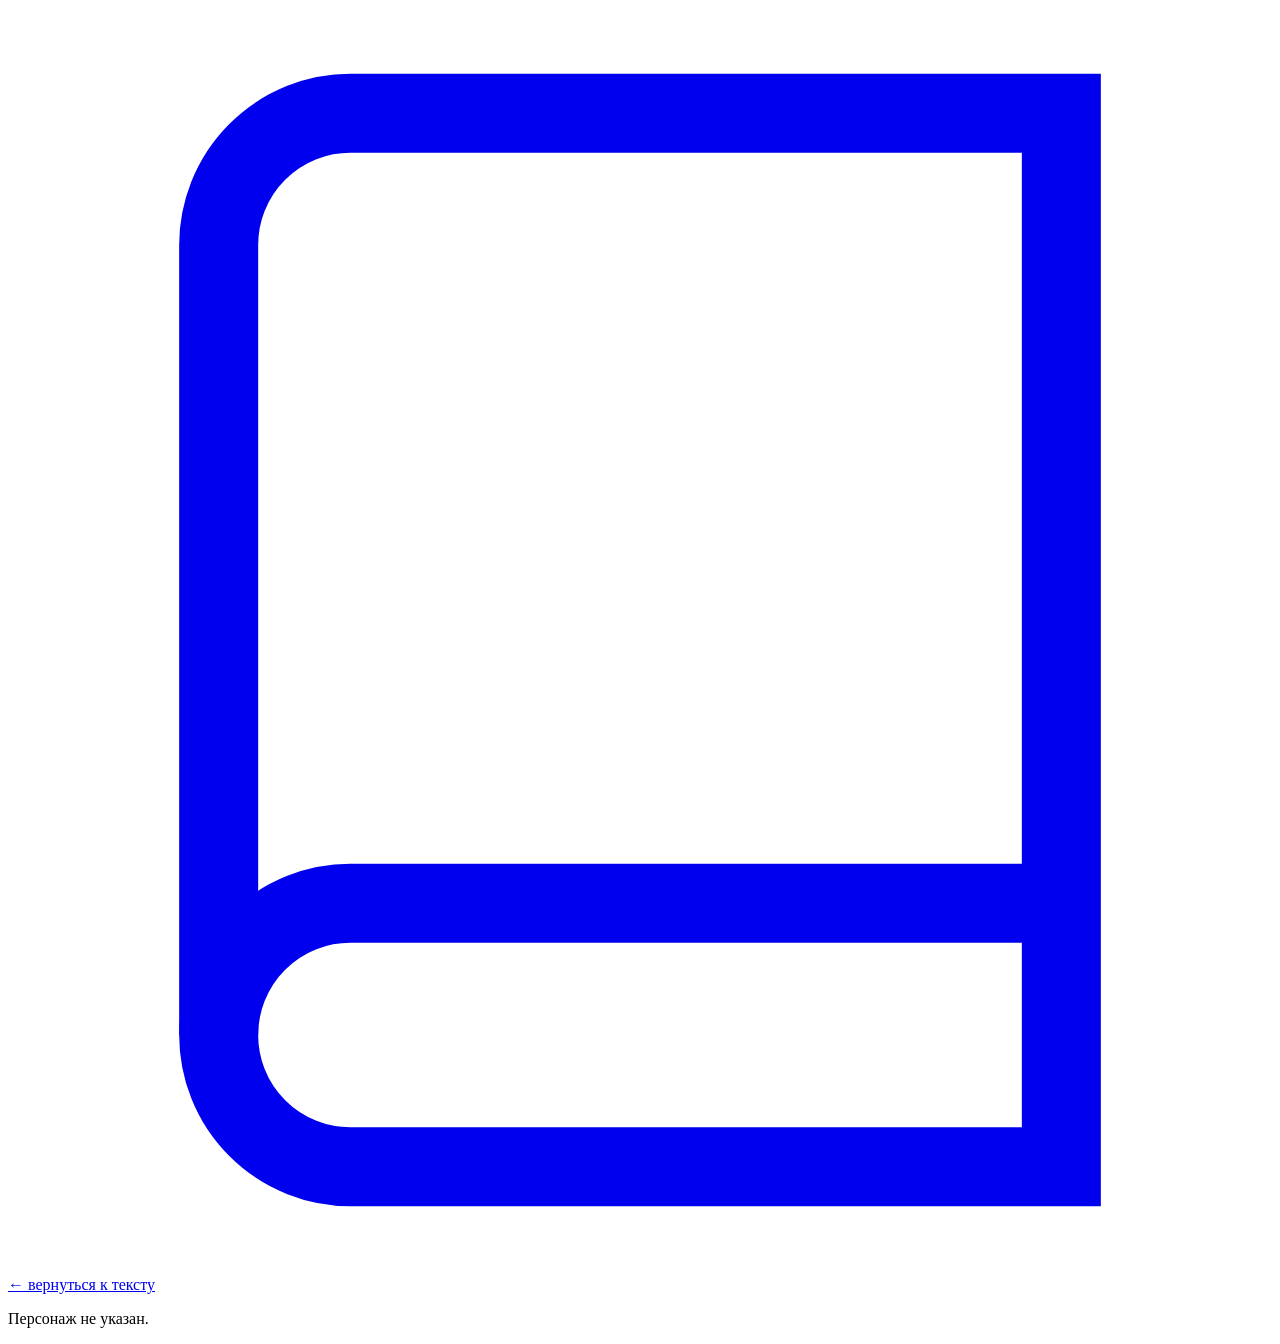
==== character.html @ 07abbf4f "Add files via upload" ====
<!DOCTYPE html>
<html lang="ru">
<head>
  <meta charset="UTF-8">
  <meta name="viewport" content="width=device-width, initial-scale=1.0">
  <title>персонаж</title>
  <link rel="preconnect" href="https://fonts.googleapis.com">
  <link href="https://fonts.googleapis.com/css2?family=Lora:ital,wght@0,400;0,500;1,400&family=DM+Sans:wght@300;400;500&display=swap" rel="stylesheet">
  <link rel="stylesheet" href="css/style.css">
</head>
<body>
<div class="app">
  <nav class="panel" id="panel">
    <a href="reader.html" class="panel-icon" title="Читалка">
      <svg viewBox="0 0 24 24" fill="none" stroke="currentColor" stroke-width="1.5">
        <path d="M4 19.5A2.5 2.5 0 0 1 6.5 17H20"/>
        <path d="M6.5 2H20v20H6.5A2.5 2.5 0 0 1 4 19.5v-15A2.5 2.5 0 0 1 6.5 2z"/>
      </svg>
    </a>
  </nav>

  <main class="main">
    <div class="char-page" id="char-page">
      <a href="reader.html" class="back-link">
        ← вернуться к тексту
      </a>
      <div id="char-content">
        <div style="color:var(--text-muted);font-family:var(--font-ui);font-size:13px">
          Загрузка...
        </div>
      </div>
    </div>
  </main>
</div>

<script type="module">
  const params = new URLSearchParams(location.search);
  const id = params.get('id');

  if (!id) {
    document.getElementById('char-content').innerHTML =
      '<p style="color:var(--text-muted);font-family:var(--font-ui)">Персонаж не указан.</p>';
  } else {
    // load index to find file path
    fetch('/data/characters/index.json')
      .then(r => r.json())
      .then(index => {
        const entry = index.find(c => c.id === id);
        if (!entry) throw new Error('not found');
        return fetch('/' + entry.file).then(r => r.json());
      })
      .then(char => renderChar(char))
      .catch(() => {
        document.getElementById('char-content').innerHTML =
          '<p style="color:var(--text-muted);font-family:var(--font-ui)">Персонаж не найден.</p>';
      });
  }

  function renderChar(char) {
    const [primary, ...aliases] = char.names;
    document.title = primary;

    const scenes = (char.scenes || []).map(s => `
      <a class="char-scene" href="/reader.html#${s.anchor}">
        ${s.title || s.id}
        ${s.note ? `<span style="color:var(--text-muted);margin-left:8px">${s.note}</span>` : ''}
      </a>
    `).join('');

    const relations = (char.relations || []).map(r => `
      <a class="char-relation" href="/character.html?id=${r.characterId}">
        ${r.characterId}${r.type ? ` · ${r.type}` : ''}
      </a>
    `).join('');

    document.getElementById('char-content').innerHTML = `
      <div class="char-avatar-placeholder">
        ${primary[0]?.toUpperCase() || '?'}
      </div>
      <h1 class="char-page-name">${primary}</h1>
      ${aliases.length ? `<div class="char-page-aliases">${aliases.join(' · ')}</div>` : ''}
      ${char.description ? `<p style="font-size:15px;line-height:1.75;color:var(--text-dim)">${char.description}</p>` : ''}

      ${relations ? `
        <div class="char-section-title">Связи</div>
        <div class="char-relations">${relations}</div>
      ` : ''}

      ${scenes ? `
        <div class="char-section-title">Сцены</div>
        <div class="char-scenes">${scenes}</div>
      ` : ''}
    `;
  }
</script>
</body>
</html>
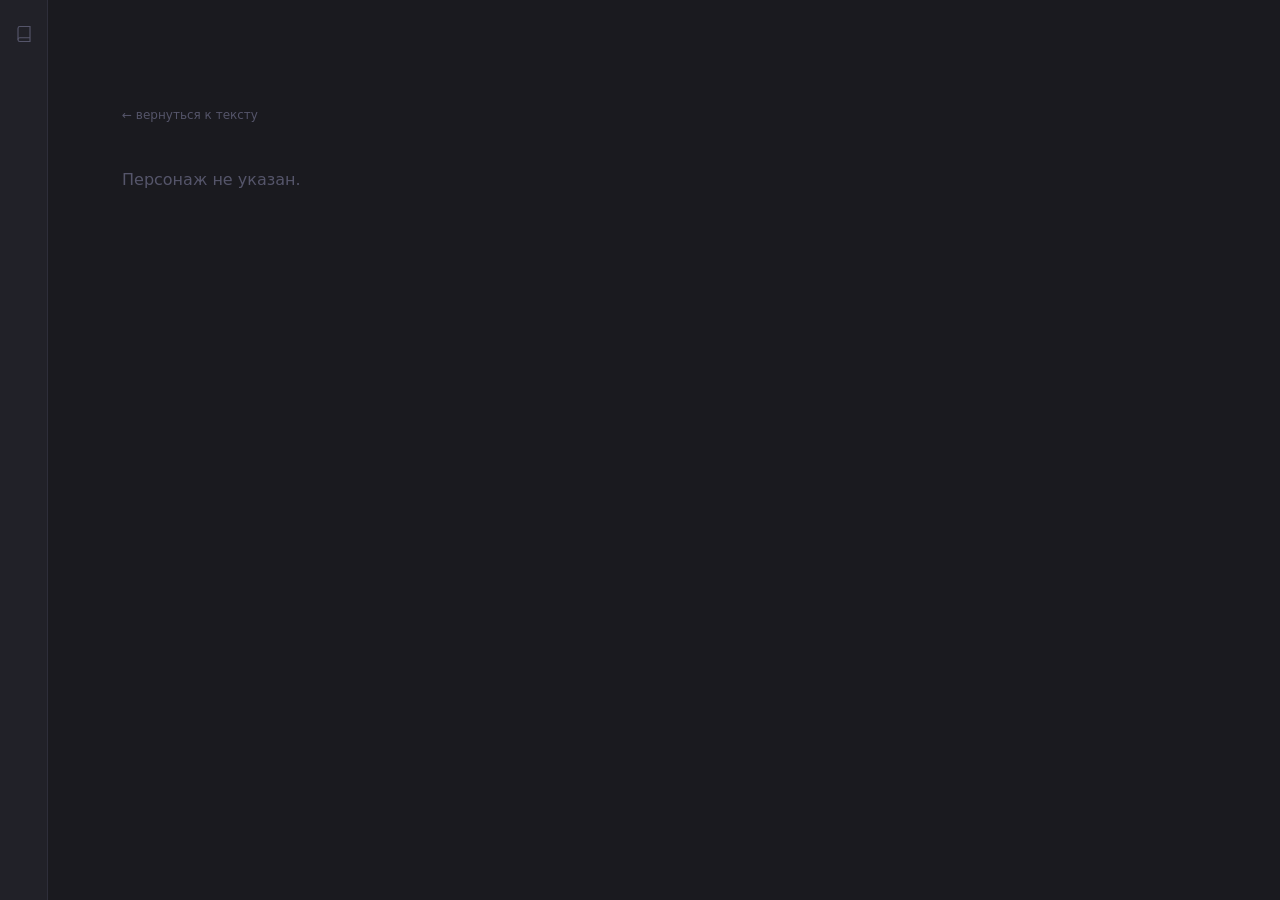
==== commit a677cfd7: "first" ====
--- a/character.html
+++ b/character.html
@@ -42,7 +42,7 @@
       '<p style="color:var(--text-muted);font-family:var(--font-ui)">Персонаж не указан.</p>';
   } else {
     // load index to find file path
-    fetch('/data/characters/index.json')
+    fetch('./data/characters/index.json')
       .then(r => r.json())
       .then(index => {
         const entry = index.find(c => c.id === id);
@@ -61,14 +61,14 @@
     document.title = primary;
 
     const scenes = (char.scenes || []).map(s => `
-      <a class="char-scene" href="/reader.html#${s.anchor}">
+      <a class="char-scene" href="./reader.html#${s.anchor}">
         ${s.title || s.id}
         ${s.note ? `<span style="color:var(--text-muted);margin-left:8px">${s.note}</span>` : ''}
       </a>
     `).join('');
 
     const relations = (char.relations || []).map(r => `
-      <a class="char-relation" href="/character.html?id=${r.characterId}">
+      <a class="char-relation" href="./character.html?id=${r.characterId}">
         ${r.characterId}${r.type ? ` · ${r.type}` : ''}
       </a>
     `).join('');
--- a/css/style.css
+++ b/css/style.css
@@ -0,0 +1,565 @@
+:root {
+  --bg:           #1a1a1f;
+  --bg-elevated:  #212128;
+  --surface:      #2a2a35;
+  --surface-hover:#303040;
+  --border:       #3a3a48;
+  --border-subtle:#2e2e3a;
+  --text:         #e8e8f0;
+  --text-dim:     #9090a8;
+  --text-muted:   #55556a;
+  --accent:       #c084fc;
+  --accent-dim:   #9333ea;
+  --accent-glow:  rgba(192, 132, 252, 0.15);
+  --author-right: #c084fc;
+  --author-left:  #67e8f9;
+  --bubble-right: #2d2040;
+  --bubble-left:  #1a2d35;
+  --panel-width:  48px;
+  --panel-expanded: 220px;
+  --radius:       12px;
+  --radius-sm:    6px;
+  --radius-bubble: 18px;
+  --font-body:    'Lora', Georgia, serif;
+  --font-ui:      'DM Sans', system-ui, sans-serif;
+  --font-mono:    'JetBrains Mono', monospace;
+  --transition:   0.18s ease;
+  --blue-filter:  0;
+}
+
+[data-blue-filter="on"] {
+  filter: sepia(20%) saturate(0.9);
+}
+
+*, *::before, *::after {
+  box-sizing: border-box;
+  margin: 0;
+  padding: 0;
+}
+
+html {
+  font-size: 16px;
+  -webkit-font-smoothing: antialiased;
+}
+
+body {
+  font-family: var(--font-body);
+  background: var(--bg);
+  color: var(--text);
+  min-height: 100vh;
+  line-height: 1.75;
+  overflow-x: hidden;
+}
+
+.app {
+  display: flex;
+  min-height: 100vh;
+}
+
+/* ── left panel ── */
+.panel {
+  position: fixed;
+  left: 0;
+  top: 0;
+  height: 100vh;
+  width: var(--panel-width);
+  background: var(--bg-elevated);
+  border-right: 1px solid var(--border-subtle);
+  display: flex;
+  flex-direction: column;
+  align-items: center;
+  padding: 16px 0;
+  gap: 8px;
+  z-index: 100;
+  transition: width var(--transition);
+  overflow: hidden;
+}
+
+.panel.expanded {
+  width: var(--panel-expanded);
+  align-items: flex-start;
+  padding: 16px 12px;
+}
+
+.panel-icon {
+  width: 36px;
+  height: 36px;
+  display: flex;
+  align-items: center;
+  justify-content: center;
+  border-radius: var(--radius-sm);
+  color: var(--text-muted);
+  cursor: pointer;
+  transition: all var(--transition);
+  flex-shrink: 0;
+  background: none;
+  border: none;
+  text-decoration: none;
+}
+
+.panel-icon svg { width: 18px; height: 18px; }
+
+.panel-icon:hover {
+  background: var(--surface);
+  color: var(--text);
+}
+
+.panel-icon.active {
+  background: var(--accent-glow);
+  color: var(--accent);
+}
+
+/* ── search overlay ── */
+.search-overlay {
+  display: none;
+  position: fixed;
+  top: 0;
+  left: var(--panel-width);
+  right: 0;
+  bottom: 0;
+  background: rgba(26, 26, 31, 0.92);
+  backdrop-filter: blur(8px);
+  z-index: 200;
+  padding: 60px 40px;
+}
+
+.search-overlay.show { display: block; }
+
+.search-box {
+  max-width: 640px;
+  margin: 0 auto;
+}
+
+.search-box input {
+  width: 100%;
+  background: var(--surface);
+  border: 1px solid var(--border);
+  border-radius: var(--radius);
+  color: var(--text);
+  font-family: var(--font-ui);
+  font-size: 18px;
+  padding: 14px 20px;
+  outline: none;
+  transition: border-color var(--transition);
+}
+
+.search-box input::placeholder { color: var(--text-muted); }
+.search-box input:focus { border-color: var(--accent); }
+
+.search-results {
+  margin-top: 20px;
+  display: flex;
+  flex-direction: column;
+  gap: 8px;
+  max-height: 60vh;
+  overflow-y: auto;
+}
+
+.search-result {
+  background: var(--surface);
+  border: 1px solid var(--border-subtle);
+  border-radius: var(--radius-sm);
+  padding: 12px 16px;
+  cursor: pointer;
+  transition: all var(--transition);
+  font-family: var(--font-ui);
+  font-size: 13px;
+  color: var(--text-dim);
+}
+
+.search-result mark {
+  background: var(--accent-glow);
+  color: var(--accent);
+  border-radius: 2px;
+  padding: 0 2px;
+}
+
+.search-result:hover {
+  background: var(--surface-hover);
+  border-color: var(--border);
+  color: var(--text);
+}
+
+/* ── main content ── */
+.main {
+  margin-left: var(--panel-width);
+  flex: 1;
+  padding: 40px 20px 120px;
+  max-width: 820px;
+  margin-right: auto;
+  transition: margin-left var(--transition);
+}
+
+/* ── chat ── */
+.chat {
+  display: flex;
+  flex-direction: column;
+  gap: 4px;
+}
+
+.author-header {
+  font-family: var(--font-ui);
+  font-size: 11px;
+  font-weight: 600;
+  letter-spacing: 0.06em;
+  text-transform: uppercase;
+  color: var(--text-muted);
+  margin-top: 28px;
+  margin-bottom: 6px;
+  display: flex;
+  align-items: center;
+  gap: 8px;
+}
+
+.author-header .author-name { color: var(--text-dim); }
+.author-header .author-date { color: var(--text-muted); font-weight: 400; }
+
+.author-header.right {
+  flex-direction: row-reverse;
+}
+.author-header.right .author-name { color: var(--author-right); }
+.author-header.left .author-name  { color: var(--author-left); }
+
+.message-row {
+  display: flex;
+  align-items: flex-end;
+  gap: 10px;
+  margin-bottom: 2px;
+}
+
+.message-row.right { flex-direction: row-reverse; }
+
+.message-row.right .bubble {
+  background: var(--bubble-right);
+  border-bottom-right-radius: 4px;
+}
+
+.message-row.left .bubble {
+  background: var(--bubble-left);
+  border-bottom-left-radius: 4px;
+}
+
+.avatar {
+  width: 32px;
+  height: 32px;
+  border-radius: 50%;
+  background: var(--surface);
+  border: 1px solid var(--border);
+  flex-shrink: 0;
+  overflow: hidden;
+  cursor: pointer;
+}
+
+.avatar img { width: 100%; height: 100%; object-fit: cover; }
+
+.avatar.placeholder {
+  display: flex;
+  align-items: center;
+  justify-content: center;
+  font-family: var(--font-ui);
+  font-size: 11px;
+  font-weight: 600;
+  color: var(--text-muted);
+}
+
+.bubble {
+  max-width: 72%;
+  padding: 10px 14px;
+  border-radius: var(--radius-bubble);
+  font-size: 15px;
+  line-height: 1.7;
+  color: var(--text);
+  position: relative;
+}
+
+.bubble p { margin: 0; }
+.bubble p + p { margin-top: 8px; }
+
+.dialogue {
+  color: var(--text-dim);
+  font-style: italic;
+}
+
+/* ── scene divider ── */
+.scene-divider {
+  display: flex;
+  align-items: center;
+  gap: 16px;
+  margin: 36px 0;
+  color: var(--text-muted);
+  font-size: 13px;
+  letter-spacing: 0.2em;
+}
+
+.scene-divider::before,
+.scene-divider::after {
+  content: '';
+  flex: 1;
+  height: 1px;
+  background: var(--border-subtle);
+}
+
+/* ── character links ── */
+.char-link {
+  color: inherit;
+  text-decoration: none;
+  border-bottom: 1px solid var(--border);
+  cursor: pointer;
+  transition: all var(--transition);
+  position: relative;
+}
+
+.char-link:hover {
+  border-bottom-color: var(--accent);
+  color: var(--accent);
+}
+
+.char-link.visited { border-bottom-color: var(--accent-dim); }
+
+.char-link.highlighted {
+  animation: highlight-pulse 2s ease forwards;
+}
+
+@keyframes highlight-pulse {
+  0%   { background: var(--accent-glow); border-radius: 3px; }
+  60%  { background: var(--accent-glow); }
+  100% { background: transparent; }
+}
+
+/* ── tooltip ── */
+.char-tooltip {
+  position: fixed;
+  z-index: 500;
+  background: var(--bg-elevated);
+  border: 1px solid var(--border);
+  border-radius: var(--radius);
+  padding: 12px 14px;
+  min-width: 160px;
+  max-width: 240px;
+  box-shadow: 0 8px 32px rgba(0,0,0,0.4);
+  pointer-events: none;
+  opacity: 0;
+  transform: translateY(4px);
+  transition: opacity 0.15s, transform 0.15s;
+  font-family: var(--font-ui);
+}
+
+.char-tooltip.show {
+  opacity: 1;
+  transform: translateY(0);
+}
+
+.char-tooltip .tooltip-name {
+  font-size: 13px;
+  font-weight: 600;
+  color: var(--text);
+  margin-bottom: 4px;
+}
+
+.char-tooltip .tooltip-aliases {
+  font-size: 11px;
+  color: var(--text-muted);
+  line-height: 1.6;
+}
+
+/* ── character panel ── */
+.char-panel {
+  position: fixed;
+  right: 0;
+  top: 0;
+  height: 100vh;
+  width: 360px;
+  background: var(--bg-elevated);
+  border-left: 1px solid var(--border-subtle);
+  transform: translateX(100%);
+  transition: transform 0.25s cubic-bezier(0.4, 0, 0.2, 1);
+  z-index: 300;
+  display: flex;
+  flex-direction: column;
+  overflow: hidden;
+}
+
+.char-panel.open { transform: translateX(0); }
+
+.char-panel-header {
+  padding: 20px;
+  border-bottom: 1px solid var(--border-subtle);
+  display: flex;
+  align-items: center;
+  justify-content: space-between;
+}
+
+.char-panel-name {
+  font-family: var(--font-ui);
+  font-size: 16px;
+  font-weight: 600;
+  color: var(--text);
+}
+
+.char-panel-close {
+  width: 28px;
+  height: 28px;
+  display: flex;
+  align-items: center;
+  justify-content: center;
+  border-radius: var(--radius-sm);
+  color: var(--text-muted);
+  cursor: pointer;
+  transition: all var(--transition);
+}
+
+.char-panel-close:hover {
+  background: var(--surface);
+  color: var(--text);
+}
+
+.char-panel-body {
+  flex: 1;
+  overflow-y: auto;
+  padding: 20px;
+  display: flex;
+  flex-direction: column;
+  gap: 16px;
+  font-family: var(--font-ui);
+}
+
+.char-aliases {
+  font-size: 12px;
+  color: var(--text-muted);
+  line-height: 1.8;
+}
+
+.char-panel-link {
+  display: inline-flex;
+  align-items: center;
+  gap: 6px;
+  font-size: 12px;
+  color: var(--accent);
+  text-decoration: none;
+  border: 1px solid var(--accent-glow);
+  border-radius: var(--radius-sm);
+  padding: 6px 10px;
+  transition: all var(--transition);
+  width: fit-content;
+}
+
+.char-panel-link:hover {
+  background: var(--accent-glow);
+  border-color: var(--accent-dim);
+}
+
+/* ── progress bar ── */
+.progress-bar {
+  position: fixed;
+  left: var(--panel-width);
+  top: 0;
+  right: 0;
+  height: 2px;
+  background: var(--border-subtle);
+  z-index: 50;
+}
+
+.progress-bar .progress-fill {
+  height: 100%;
+  background: var(--accent);
+  transition: width 0.1s linear;
+  width: 0%;
+}
+
+/* ── status bar ── */
+.status-bar {
+  position: fixed;
+  bottom: 0;
+  left: var(--panel-width);
+  right: 0;
+  height: 28px;
+  background: var(--bg-elevated);
+  border-top: 1px solid var(--border-subtle);
+  display: flex;
+  align-items: center;
+  padding: 0 16px;
+  gap: 20px;
+  font-family: var(--font-ui);
+  font-size: 11px;
+  color: var(--text-muted);
+  z-index: 50;
+}
+
+.status-bar .status-item {
+  display: flex;
+  align-items: center;
+  gap: 5px;
+}
+
+/* ── mobile ── */
+@media (max-width: 768px) {
+  .char-panel {
+    width: 100%;
+    height: 60vh;
+    top: auto;
+    bottom: 0;
+    right: 0;
+    left: 0;
+    border-left: none;
+    border-top: 1px solid var(--border);
+    border-radius: var(--radius) var(--radius) 0 0;
+    transform: translateY(100%);
+  }
+
+  .char-panel.open { transform: translateY(0); }
+
+  .char-panel-header { position: relative; }
+
+  .char-panel-header::before {
+    content: '';
+    position: absolute;
+    top: 8px;
+    left: 50%;
+    transform: translateX(-50%);
+    width: 36px;
+    height: 3px;
+    background: var(--border);
+    border-radius: 2px;
+  }
+
+  .bubble { max-width: 88%; }
+  .main { padding: 20px 12px 80px; }
+
+  .panel {
+    bottom: 0;
+    top: auto;
+    width: 100%;
+    height: var(--panel-width);
+    flex-direction: row;
+    justify-content: space-around;
+    border-right: none;
+    border-top: 1px solid var(--border-subtle);
+    padding: 0 16px;
+  }
+
+  .progress-bar { left: 0; }
+  .status-bar { left: 0; bottom: var(--panel-width); }
+}
+
+/* ── index page ── */
+.index-page { min-height: 100vh; display: flex; flex-direction: column; align-items: center; justify-content: center; gap: 32px; padding: 40px; }
+.index-title { font-family: var(--font-body); font-size: 28px; font-weight: 400; color: var(--text); letter-spacing: 0.04em; font-style: italic; }
+.index-links { display: flex; flex-direction: column; gap: 12px; align-items: center; }
+.index-link { font-family: var(--font-ui); font-size: 14px; color: var(--text-dim); text-decoration: none; padding: 10px 24px; border: 1px solid var(--border-subtle); border-radius: var(--radius); transition: all var(--transition); min-width: 200px; text-align: center; }
+.index-link:hover { border-color: var(--accent-dim); color: var(--accent); background: var(--accent-glow); }
+
+/* ── character page ── */
+.char-page { max-width: 720px; margin: 0 auto; padding: 60px 24px 120px; }
+.char-page-name { font-family: var(--font-ui); font-size: 32px; font-weight: 500; color: var(--text); margin-bottom: 8px; }
+.char-page-aliases { font-family: var(--font-ui); font-size: 13px; color: var(--text-muted); margin-bottom: 32px; }
+.char-section-title { font-family: var(--font-ui); font-size: 10px; font-weight: 600; letter-spacing: 0.1em; text-transform: uppercase; color: var(--text-muted); margin-bottom: 12px; margin-top: 32px; }
+.char-avatar-placeholder { width: 80px; height: 80px; border-radius: 50%; background: var(--surface); border: 1px solid var(--border); display: flex; align-items: center; justify-content: center; font-family: var(--font-ui); font-size: 28px; color: var(--text-muted); margin-bottom: 24px; }
+.char-scenes { display: flex; flex-direction: column; gap: 8px; }
+.char-scene { background: var(--surface); border: 1px solid var(--border-subtle); border-radius: var(--radius-sm); padding: 10px 14px; font-family: var(--font-ui); font-size: 13px; color: var(--text-dim); text-decoration: none; transition: all var(--transition); display: block; }
+.char-scene:hover { background: var(--surface-hover); border-color: var(--border); color: var(--text); }
+.char-relations { display: flex; flex-wrap: wrap; gap: 8px; }
+.char-relation { background: var(--surface); border: 1px solid var(--border-subtle); border-radius: 20px; padding: 5px 12px; font-family: var(--font-ui); font-size: 12px; color: var(--text-dim); text-decoration: none; transition: all var(--transition); }
+.char-relation:hover { border-color: var(--accent-dim); color: var(--accent); }
+.back-link { display: inline-flex; align-items: center; gap: 6px; font-family: var(--font-ui); font-size: 12px; color: var(--text-muted); text-decoration: none; margin-bottom: 40px; transition: color var(--transition); }
+.back-link:hover { color: var(--text); }
+.char-description { font-size: 15px; line-height: 1.75; color: var(--text-dim); }
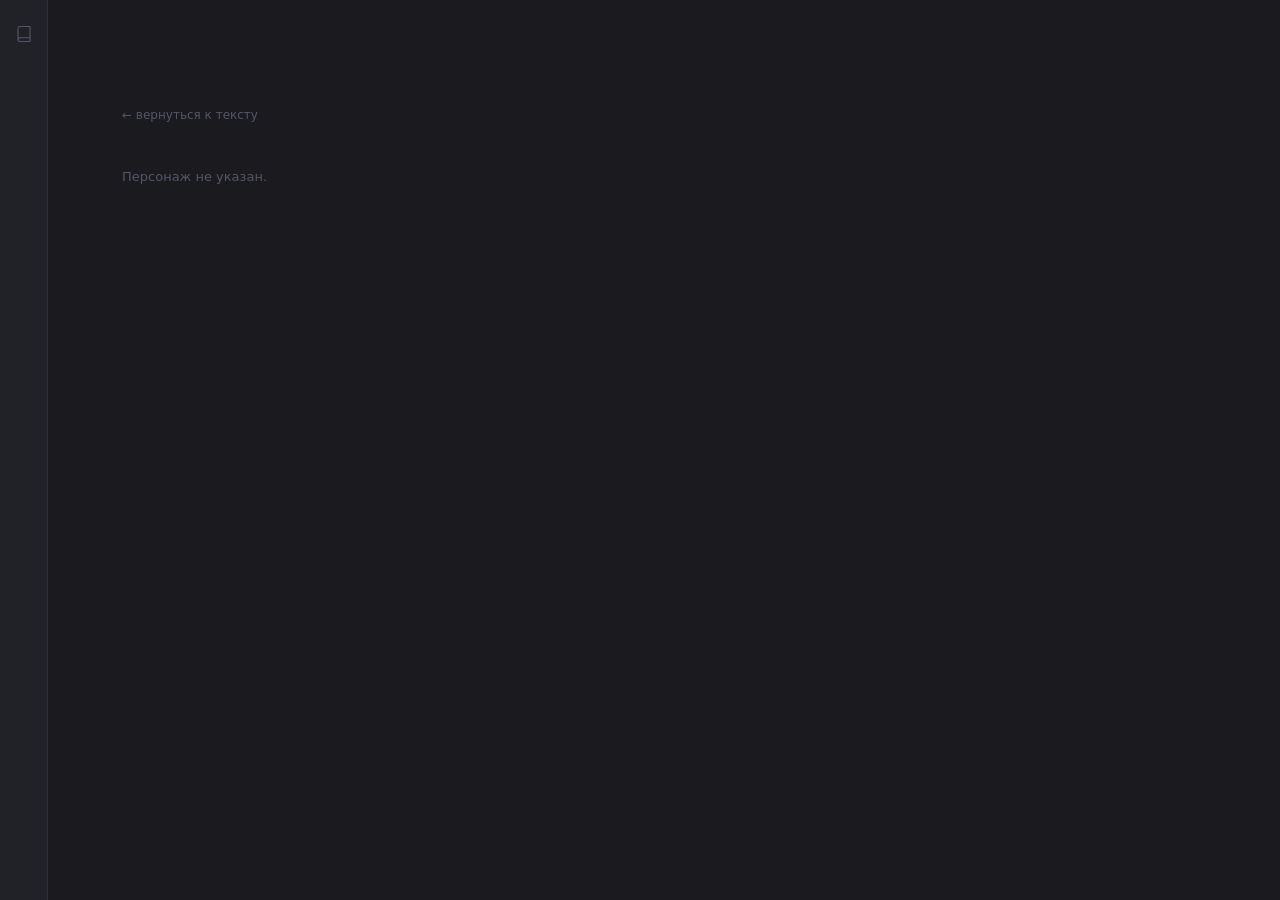
==== commit 5fa74664: "update" ====
--- a/character.html
+++ b/character.html
@@ -6,12 +6,14 @@
   <title>персонаж</title>
   <link rel="preconnect" href="https://fonts.googleapis.com">
   <link href="https://fonts.googleapis.com/css2?family=Lora:ital,wght@0,400;0,500;1,400&family=DM+Sans:wght@300;400;500&display=swap" rel="stylesheet">
-  <link rel="stylesheet" href="css/style.css">
+  <link rel="stylesheet" href="css/common.css">
+  <link rel="stylesheet" href="css/reader.css">
+  <link rel="stylesheet" href="css/character.css">
 </head>
 <body>
 <div class="app">
   <nav class="panel" id="panel">
-    <a href="reader.html" class="panel-icon" title="Читалка">
+    <a href="reader.html" class="panel-icon">
       <svg viewBox="0 0 24 24" fill="none" stroke="currentColor" stroke-width="1.5">
         <path d="M4 19.5A2.5 2.5 0 0 1 6.5 17H20"/>
         <path d="M6.5 2H20v20H6.5A2.5 2.5 0 0 1 4 19.5v-15A2.5 2.5 0 0 1 6.5 2z"/>
@@ -21,77 +23,13 @@
 
   <main class="main">
     <div class="char-page" id="char-page">
-      <a href="reader.html" class="back-link">
-        ← вернуться к тексту
-      </a>
+      <a href="reader.html" class="back-link">← вернуться к тексту</a>
       <div id="char-content">
-        <div style="color:var(--text-muted);font-family:var(--font-ui);font-size:13px">
-          Загрузка...
-        </div>
+        <p class="char-loading"></p>
       </div>
     </div>
   </main>
 </div>
-
-<script type="module">
-  const params = new URLSearchParams(location.search);
-  const id = params.get('id');
-
-  if (!id) {
-    document.getElementById('char-content').innerHTML =
-      '<p style="color:var(--text-muted);font-family:var(--font-ui)">Персонаж не указан.</p>';
-  } else {
-    // load index to find file path
-    fetch('./data/characters/index.json')
-      .then(r => r.json())
-      .then(index => {
-        const entry = index.find(c => c.id === id);
-        if (!entry) throw new Error('not found');
-        return fetch('/' + entry.file).then(r => r.json());
-      })
-      .then(char => renderChar(char))
-      .catch(() => {
-        document.getElementById('char-content').innerHTML =
-          '<p style="color:var(--text-muted);font-family:var(--font-ui)">Персонаж не найден.</p>';
-      });
-  }
-
-  function renderChar(char) {
-    const [primary, ...aliases] = char.names;
-    document.title = primary;
-
-    const scenes = (char.scenes || []).map(s => `
-      <a class="char-scene" href="./reader.html#${s.anchor}">
-        ${s.title || s.id}
-        ${s.note ? `<span style="color:var(--text-muted);margin-left:8px">${s.note}</span>` : ''}
-      </a>
-    `).join('');
-
-    const relations = (char.relations || []).map(r => `
-      <a class="char-relation" href="./character.html?id=${r.characterId}">
-        ${r.characterId}${r.type ? ` · ${r.type}` : ''}
-      </a>
-    `).join('');
-
-    document.getElementById('char-content').innerHTML = `
-      <div class="char-avatar-placeholder">
-        ${primary[0]?.toUpperCase() || '?'}
-      </div>
-      <h1 class="char-page-name">${primary}</h1>
-      ${aliases.length ? `<div class="char-page-aliases">${aliases.join(' · ')}</div>` : ''}
-      ${char.description ? `<p style="font-size:15px;line-height:1.75;color:var(--text-dim)">${char.description}</p>` : ''}
-
-      ${relations ? `
-        <div class="char-section-title">Связи</div>
-        <div class="char-relations">${relations}</div>
-      ` : ''}
-
-      ${scenes ? `
-        <div class="char-section-title">Сцены</div>
-        <div class="char-scenes">${scenes}</div>
-      ` : ''}
-    `;
-  }
-</script>
+<script type="module" src="./js/character.js"></script>
 </body>
 </html>
--- a/css/common.css
+++ b/css/common.css
@@ -0,0 +1,56 @@
+:root {
+  --bg:             #1a1a1f;
+  --bg-elevated:    #212128;
+  --surface:        #2a2a35;
+  --surface-hover:  #303040;
+  --border:         #3a3a48;
+  --border-subtle:  #2e2e3a;
+  --text:           #e8e8f0;
+  --text-dim:       #9090a8;
+  --text-muted:     #55556a;
+  --accent:         #c084fc;
+  --accent-dim:     #9333ea;
+  --accent-glow:    rgba(192, 132, 252, 0.15);
+  --author-right:   #c084fc;
+  --author-left:    #67e8f9;
+  --bubble-right:   #2d2040;
+  --bubble-left:    #1a2d35;
+  --panel-width:    48px;
+  --panel-expanded: 220px;
+  --radius:         12px;
+  --radius-sm:      6px;
+  --radius-bubble:  18px;
+  --font-body:      'Lora', Georgia, serif;
+  --font-ui:        'DM Sans', system-ui, sans-serif;
+  --font-mono:      'JetBrains Mono', monospace;
+  --transition:     0.18s ease;
+}
+
+[data-blue-filter="on"] {
+  filter: sepia(20%) saturate(0.9);
+}
+
+*, *::before, *::after {
+  box-sizing: border-box;
+  margin: 0;
+  padding: 0;
+}
+
+html {
+  font-size: 16px;
+  -webkit-font-smoothing: antialiased;
+}
+
+body {
+  font-family: var(--font-body);
+  background: var(--bg);
+  color: var(--text);
+  min-height: 100vh;
+  line-height: 1.75;
+  overflow-x: hidden;
+}
+
+.app {
+  display: flex;
+  min-height: 100vh;
+}
--- a/css/reader.css
+++ b/css/reader.css
@@ -0,0 +1,502 @@
+/* ── left panel ── */
+.panel {
+  position: fixed;
+  left: 0;
+  top: 0;
+  height: 100vh;
+  width: var(--panel-width);
+  background: var(--bg-elevated);
+  border-right: 1px solid var(--border-subtle);
+  display: flex;
+  flex-direction: column;
+  align-items: center;
+  padding: 16px 0;
+  gap: 8px;
+  z-index: 100;
+  transition: width var(--transition);
+  overflow: hidden;
+
+  &.expanded {
+    width: var(--panel-expanded);
+    align-items: flex-start;
+    padding: 16px 12px;
+  }
+}
+
+.panel-icon {
+  width: 36px;
+  height: 36px;
+  display: flex;
+  align-items: center;
+  justify-content: center;
+  border-radius: var(--radius-sm);
+  color: var(--text-muted);
+  cursor: pointer;
+  transition: all var(--transition);
+  flex-shrink: 0;
+  background: none;
+  border: none;
+  text-decoration: none;
+
+  svg { width: 18px; height: 18px; }
+
+  &:hover {
+    background: var(--surface);
+    color: var(--text);
+  }
+
+  &.active {
+    background: var(--accent-glow);
+    color: var(--accent);
+  }
+}
+
+/* ── search overlay ── */
+.search-overlay {
+  display: none;
+  position: fixed;
+  top: 0;
+  left: var(--panel-width);
+  right: 0;
+  bottom: 0;
+  background: rgba(26, 26, 31, 0.92);
+  backdrop-filter: blur(8px);
+  z-index: 200;
+  padding: 60px 40px;
+
+  &.show { display: block; }
+}
+
+.search-box {
+  max-width: 640px;
+  margin: 0 auto;
+
+  input {
+    width: 100%;
+    background: var(--surface);
+    border: 1px solid var(--border);
+    border-radius: var(--radius);
+    color: var(--text);
+    font-family: var(--font-ui);
+    font-size: 18px;
+    padding: 14px 20px;
+    outline: none;
+    transition: border-color var(--transition);
+
+    &::placeholder { color: var(--text-muted); }
+    &:focus { border-color: var(--accent); }
+  }
+}
+
+.search-results {
+  margin-top: 20px;
+  display: flex;
+  flex-direction: column;
+  gap: 8px;
+  max-height: 60vh;
+  overflow-y: auto;
+}
+
+.search-result {
+  background: var(--surface);
+  border: 1px solid var(--border-subtle);
+  border-radius: var(--radius-sm);
+  padding: 12px 16px;
+  cursor: pointer;
+  transition: all var(--transition);
+  font-family: var(--font-ui);
+  font-size: 13px;
+  color: var(--text-dim);
+
+  mark {
+    background: var(--accent-glow);
+    color: var(--accent);
+    border-radius: 2px;
+    padding: 0 2px;
+  }
+
+  &:hover {
+    background: var(--surface-hover);
+    border-color: var(--border);
+    color: var(--text);
+  }
+}
+
+.search-result-author {
+  color: var(--text-muted);
+  font-size: 11px;
+  margin-bottom: 4px;
+  display: block;
+}
+
+.search-target-highlight {
+  outline: 1px solid var(--accent);
+  border-radius: var(--radius-sm);
+}
+
+/* ── main content ── */
+.main {
+  margin-left: var(--panel-width);
+  flex: 1;
+  padding: 40px 20px 120px;
+  max-width: 820px;
+  margin-right: auto;
+  transition: margin-left var(--transition);
+}
+
+/* ── chat ── */
+.chat {
+  display: flex;
+  flex-direction: column;
+  gap: 4px;
+}
+
+.author-header {
+  font-family: var(--font-ui);
+  font-size: 11px;
+  font-weight: 600;
+  letter-spacing: 0.06em;
+  text-transform: uppercase;
+  color: var(--text-muted);
+  margin-top: 28px;
+  margin-bottom: 6px;
+  display: flex;
+  align-items: center;
+  gap: 8px;
+
+  .author-name { color: var(--text-dim); }
+  .author-date { color: var(--text-muted); font-weight: 400; }
+
+  &.right {
+    flex-direction: row-reverse;
+
+    .author-name { color: var(--author-right); }
+  }
+
+  &.left .author-name { color: var(--author-left); }
+}
+
+.message-row {
+  display: flex;
+  align-items: flex-end;
+  gap: 10px;
+  margin-bottom: 2px;
+
+  &.right {
+    flex-direction: row-reverse;
+
+    .bubble {
+      background: var(--bubble-right);
+      border-bottom-right-radius: 4px;
+    }
+  }
+
+  &.left .bubble {
+    background: var(--bubble-left);
+    border-bottom-left-radius: 4px;
+  }
+}
+
+.avatar {
+  width: 32px;
+  height: 32px;
+  border-radius: 50%;
+  background: var(--surface);
+  border: 1px solid var(--border);
+  flex-shrink: 0;
+  overflow: hidden;
+  cursor: pointer;
+
+  img { width: 100%; height: 100%; object-fit: cover; }
+
+  &.placeholder {
+    display: flex;
+    align-items: center;
+    justify-content: center;
+    font-family: var(--font-ui);
+    font-size: 11px;
+    font-weight: 600;
+    color: var(--text-muted);
+  }
+}
+
+.bubble {
+  max-width: 72%;
+  padding: 10px 14px;
+  border-radius: var(--radius-bubble);
+  font-size: 15px;
+  line-height: 1.7;
+  color: var(--text);
+  position: relative;
+
+  p { margin: 0; }
+  p + p { margin-top: 8px; }
+}
+
+.dialogue {
+  color: var(--text-dim);
+  font-style: italic;
+}
+
+/* ── scene divider ── */
+.scene-divider {
+  display: flex;
+  align-items: center;
+  gap: 16px;
+  margin: 36px 0;
+  color: var(--text-muted);
+  font-size: 13px;
+  letter-spacing: 0.2em;
+
+  &::before,
+  &::after {
+    content: '';
+    flex: 1;
+    height: 1px;
+    background: var(--border-subtle);
+  }
+}
+
+/* ── character links ── */
+.char-link {
+  color: inherit;
+  text-decoration: none;
+  border-bottom: 1px solid var(--border);
+  cursor: pointer;
+  transition: all var(--transition);
+  position: relative;
+
+  &:hover {
+    border-bottom-color: var(--accent);
+    color: var(--accent);
+  }
+
+  &.visited { border-bottom-color: var(--accent-dim); }
+
+  &.highlighted {
+    animation: highlight-pulse 2s ease forwards;
+  }
+}
+
+@keyframes highlight-pulse {
+  0%   { background: var(--accent-glow); border-radius: 3px; }
+  60%  { background: var(--accent-glow); }
+  100% { background: transparent; }
+}
+
+/* ── tooltip ── */
+.char-tooltip {
+  position: fixed;
+  z-index: 500;
+  background: var(--bg-elevated);
+  border: 1px solid var(--border);
+  border-radius: var(--radius);
+  padding: 12px 14px;
+  min-width: 160px;
+  max-width: 240px;
+  box-shadow: 0 8px 32px rgba(0,0,0,0.4);
+  pointer-events: none;
+  opacity: 0;
+  transform: translateY(4px);
+  transition: opacity 0.15s, transform 0.15s;
+  font-family: var(--font-ui);
+
+  &.show {
+    opacity: 1;
+    transform: translateY(0);
+  }
+
+  .tooltip-name {
+    font-size: 13px;
+    font-weight: 600;
+    color: var(--text);
+    margin-bottom: 4px;
+  }
+
+  .tooltip-aliases {
+    font-size: 11px;
+    color: var(--text-muted);
+    line-height: 1.6;
+  }
+}
+
+/* ── character panel ── */
+.char-panel {
+  position: fixed;
+  right: 0;
+  top: 0;
+  height: 100vh;
+  width: 360px;
+  background: var(--bg-elevated);
+  border-left: 1px solid var(--border-subtle);
+  transform: translateX(100%);
+  transition: transform 0.25s cubic-bezier(0.4, 0, 0.2, 1);
+  z-index: 300;
+  display: flex;
+  flex-direction: column;
+  overflow: hidden;
+
+  &.open { transform: translateX(0); }
+}
+
+.char-panel-header {
+  padding: 20px;
+  border-bottom: 1px solid var(--border-subtle);
+  display: flex;
+  align-items: center;
+  justify-content: space-between;
+}
+
+.char-panel-name {
+  font-family: var(--font-ui);
+  font-size: 16px;
+  font-weight: 600;
+  color: var(--text);
+}
+
+.char-panel-close {
+  width: 28px;
+  height: 28px;
+  display: flex;
+  align-items: center;
+  justify-content: center;
+  border-radius: var(--radius-sm);
+  color: var(--text-muted);
+  cursor: pointer;
+  transition: all var(--transition);
+
+  &:hover {
+    background: var(--surface);
+    color: var(--text);
+  }
+}
+
+.char-panel-body {
+  flex: 1;
+  overflow-y: auto;
+  padding: 20px;
+  display: flex;
+  flex-direction: column;
+  gap: 16px;
+  font-family: var(--font-ui);
+}
+
+.char-aliases {
+  font-size: 12px;
+  color: var(--text-muted);
+  line-height: 1.8;
+}
+
+.char-panel-link {
+  display: inline-flex;
+  align-items: center;
+  gap: 6px;
+  font-size: 12px;
+  color: var(--accent);
+  text-decoration: none;
+  border: 1px solid var(--accent-glow);
+  border-radius: var(--radius-sm);
+  padding: 6px 10px;
+  transition: all var(--transition);
+  width: fit-content;
+
+  &:hover {
+    background: var(--accent-glow);
+    border-color: var(--accent-dim);
+  }
+}
+
+/* ── progress bar ── */
+.progress-bar {
+  position: fixed;
+  left: var(--panel-width);
+  top: 0;
+  right: 0;
+  height: 2px;
+  background: var(--border-subtle);
+  z-index: 50;
+
+  .progress-fill {
+    height: 100%;
+    background: var(--accent);
+    transition: width 0.1s linear;
+    width: 0%;
+  }
+}
+
+/* ── status bar ── */
+.status-bar {
+  position: fixed;
+  bottom: 0;
+  left: var(--panel-width);
+  right: 0;
+  height: 28px;
+  background: var(--bg-elevated);
+  border-top: 1px solid var(--border-subtle);
+  display: flex;
+  align-items: center;
+  padding: 0 16px;
+  gap: 20px;
+  font-family: var(--font-ui);
+  font-size: 11px;
+  color: var(--text-muted);
+  z-index: 50;
+
+  .status-item {
+    display: flex;
+    align-items: center;
+    gap: 5px;
+  }
+}
+
+/* ── mobile ── */
+@media (max-width: 768px) {
+  .char-panel {
+    width: 100%;
+    height: 60vh;
+    top: auto;
+    bottom: 0;
+    right: 0;
+    left: 0;
+    border-left: none;
+    border-top: 1px solid var(--border);
+    border-radius: var(--radius) var(--radius) 0 0;
+    transform: translateY(100%);
+
+    &.open { transform: translateY(0); }
+  }
+
+  .char-panel-header {
+    position: relative;
+
+    &::before {
+      content: '';
+      position: absolute;
+      top: 8px;
+      left: 50%;
+      transform: translateX(-50%);
+      width: 36px;
+      height: 3px;
+      background: var(--border);
+      border-radius: 2px;
+    }
+  }
+
+  .bubble { max-width: 88%; }
+  .main { padding: 20px 12px 80px; }
+
+  .panel {
+    bottom: 0;
+    top: auto;
+    width: 100%;
+    height: var(--panel-width);
+    flex-direction: row;
+    justify-content: space-around;
+    border-right: none;
+    border-top: 1px solid var(--border-subtle);
+    padding: 0 16px;
+  }
+
+  .progress-bar { left: 0; }
+  .status-bar { left: 0; bottom: var(--panel-width); }
+}
--- a/css/character.css
+++ b/css/character.css
@@ -0,0 +1,126 @@
+.char-page {
+  max-width: 720px;
+  margin: 0 auto;
+  padding: 60px 24px 120px;
+}
+
+.char-page-name {
+  font-family: var(--font-ui);
+  font-size: 32px;
+  font-weight: 500;
+  color: var(--text);
+  margin-bottom: 8px;
+}
+
+.char-page-aliases {
+  font-family: var(--font-ui);
+  font-size: 13px;
+  color: var(--text-muted);
+  margin-bottom: 32px;
+}
+
+.char-section-title {
+  font-family: var(--font-ui);
+  font-size: 10px;
+  font-weight: 600;
+  letter-spacing: 0.1em;
+  text-transform: uppercase;
+  color: var(--text-muted);
+  margin-bottom: 12px;
+  margin-top: 32px;
+}
+
+.char-avatar-placeholder {
+  width: 80px;
+  height: 80px;
+  border-radius: 50%;
+  background: var(--surface);
+  border: 1px solid var(--border);
+  display: flex;
+  align-items: center;
+  justify-content: center;
+  font-family: var(--font-ui);
+  font-size: 28px;
+  color: var(--text-muted);
+  margin-bottom: 24px;
+}
+
+.char-scenes {
+  display: flex;
+  flex-direction: column;
+  gap: 8px;
+}
+
+.char-scene {
+  background: var(--surface);
+  border: 1px solid var(--border-subtle);
+  border-radius: var(--radius-sm);
+  padding: 10px 14px;
+  font-family: var(--font-ui);
+  font-size: 13px;
+  color: var(--text-dim);
+  text-decoration: none;
+  transition: all var(--transition);
+  display: block;
+
+  &:hover {
+    background: var(--surface-hover);
+    border-color: var(--border);
+    color: var(--text);
+  }
+}
+
+.char-relations {
+  display: flex;
+  flex-wrap: wrap;
+  gap: 8px;
+}
+
+.char-relation {
+  background: var(--surface);
+  border: 1px solid var(--border-subtle);
+  border-radius: 20px;
+  padding: 5px 12px;
+  font-family: var(--font-ui);
+  font-size: 12px;
+  color: var(--text-dim);
+  text-decoration: none;
+  transition: all var(--transition);
+
+  &:hover {
+    border-color: var(--accent-dim);
+    color: var(--accent);
+  }
+}
+
+.back-link {
+  display: inline-flex;
+  align-items: center;
+  gap: 6px;
+  font-family: var(--font-ui);
+  font-size: 12px;
+  color: var(--text-muted);
+  text-decoration: none;
+  margin-bottom: 40px;
+  transition: color var(--transition);
+
+  &:hover { color: var(--text); }
+}
+
+.char-description {
+  font-size: 15px;
+  line-height: 1.75;
+  color: var(--text-dim);
+}
+
+.char-loading,
+.char-error {
+  color: var(--text-muted);
+  font-family: var(--font-ui);
+  font-size: 13px;
+}
+
+.char-scene-note {
+  color: var(--text-muted);
+  margin-left: 8px;
+}
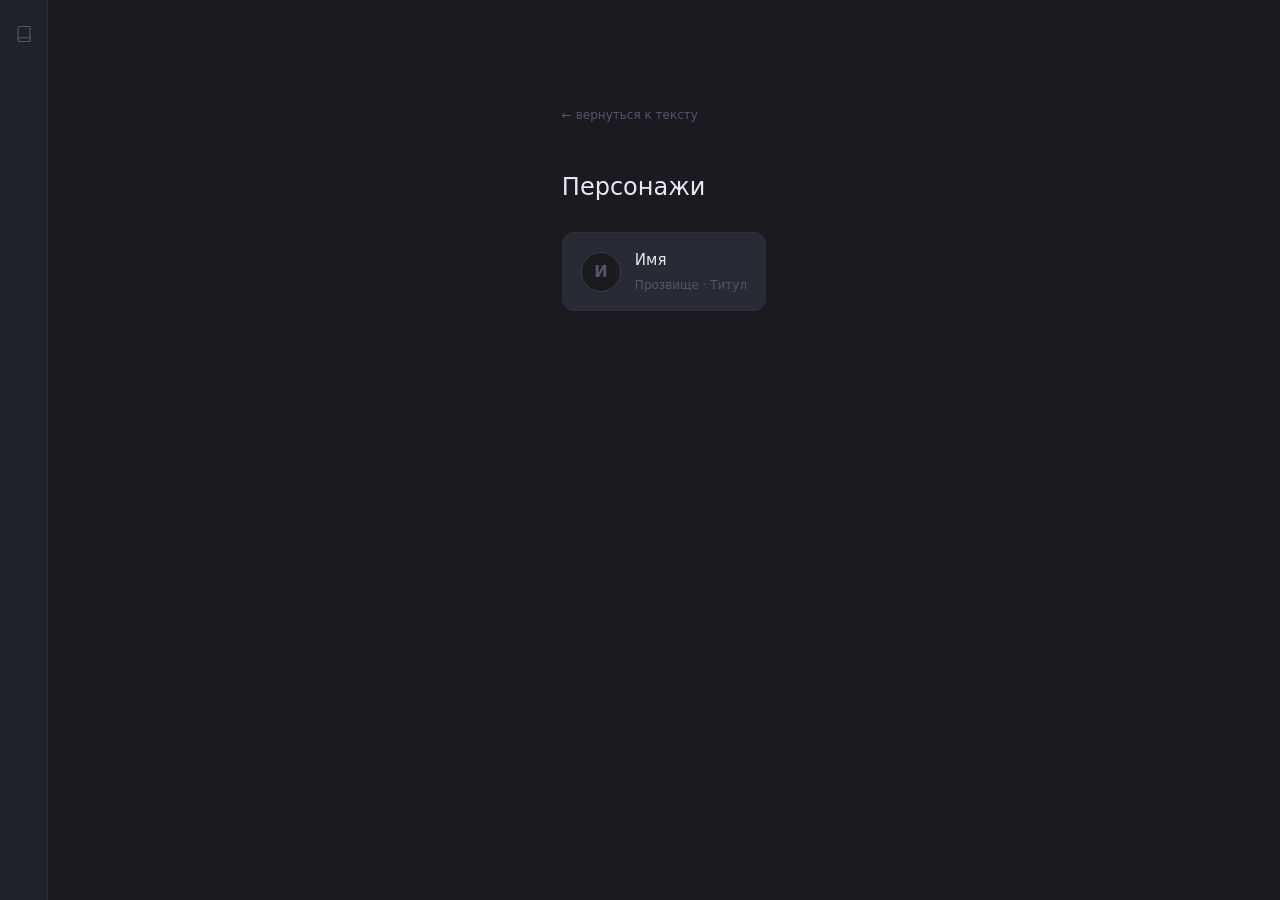
==== commit 49a58206: "update" ====
--- a/character.html
+++ b/character.html
@@ -23,7 +23,7 @@
 
   <main class="main">
     <div class="char-page" id="char-page">
-      <a href="reader.html" class="back-link">← вернуться к тексту</a>
+      <a class="back-link"></a>
       <div id="char-content">
         <p class="char-loading"></p>
       </div>
--- a/css/reader.css
+++ b/css/reader.css
@@ -139,13 +139,16 @@
   margin-left: var(--panel-width);
   flex: 1;
   padding: 40px 20px 120px;
-  max-width: 820px;
-  margin-right: auto;
+  display: flex;
+  flex-direction: column;
+  align-items: center;
   transition: margin-left var(--transition);
 }
 
 /* ── chat ── */
 .chat {
+  width: 100%;
+  max-width: 780px;
   display: flex;
   flex-direction: column;
   gap: 4px;
--- a/css/character.css
+++ b/css/character.css
@@ -113,6 +113,66 @@
   color: var(--text-dim);
 }
 
+.char-library-title {
+  font-family: var(--font-ui);
+  font-size: 24px;
+  font-weight: 500;
+  color: var(--text);
+  margin-bottom: 24px;
+}
+
+.char-list {
+  display: flex;
+  flex-direction: column;
+  gap: 8px;
+}
+
+.char-list-item {
+  display: flex;
+  align-items: center;
+  gap: 14px;
+  background: var(--surface);
+  border: 1px solid var(--border-subtle);
+  border-radius: var(--radius);
+  padding: 14px 18px;
+  text-decoration: none;
+  transition: all var(--transition);
+
+  &:hover {
+    background: var(--surface-hover);
+    border-color: var(--border);
+  }
+}
+
+.char-list-avatar {
+  width: 40px;
+  height: 40px;
+  border-radius: 50%;
+  background: var(--bg);
+  border: 1px solid var(--border);
+  display: flex;
+  align-items: center;
+  justify-content: center;
+  font-family: var(--font-ui);
+  font-size: 16px;
+  font-weight: 600;
+  color: var(--text-muted);
+  flex-shrink: 0;
+}
+
+.char-list-name {
+  font-family: var(--font-ui);
+  font-size: 15px;
+  color: var(--text);
+}
+
+.char-list-aliases {
+  font-family: var(--font-ui);
+  font-size: 12px;
+  color: var(--text-muted);
+  margin-top: 2px;
+}
+
 .char-loading,
 .char-error {
   color: var(--text-muted);
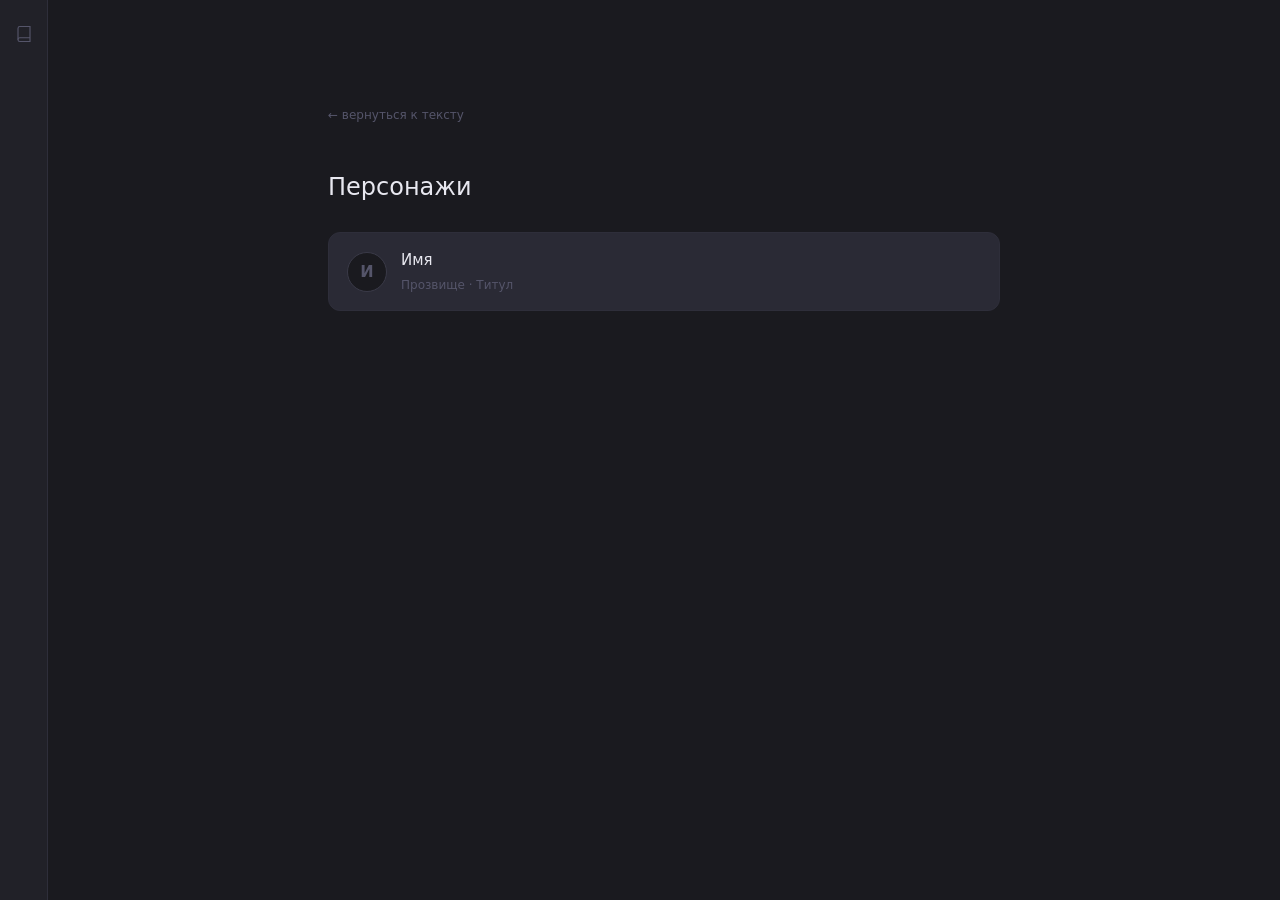
==== commit 566b70c1: "update" ====
--- a/character.html
+++ b/character.html
@@ -14,7 +14,7 @@
 <div class="app">
   <nav class="panel" id="panel">
     <a href="reader.html" class="panel-icon">
-      <svg viewBox="0 0 24 24" fill="none" stroke="currentColor" stroke-width="1.5">
+      <svg width="18" height="18" viewBox="0 0 24 24" fill="none" stroke="currentColor" stroke-width="1.5">
         <path d="M4 19.5A2.5 2.5 0 0 1 6.5 17H20"/>
         <path d="M6.5 2H20v20H6.5A2.5 2.5 0 0 1 4 19.5v-15A2.5 2.5 0 0 1 6.5 2z"/>
       </svg>
--- a/css/character.css
+++ b/css/character.css
@@ -1,4 +1,5 @@
 .char-page {
+  width: 100%;
   max-width: 720px;
   margin: 0 auto;
   padding: 60px 24px 120px;
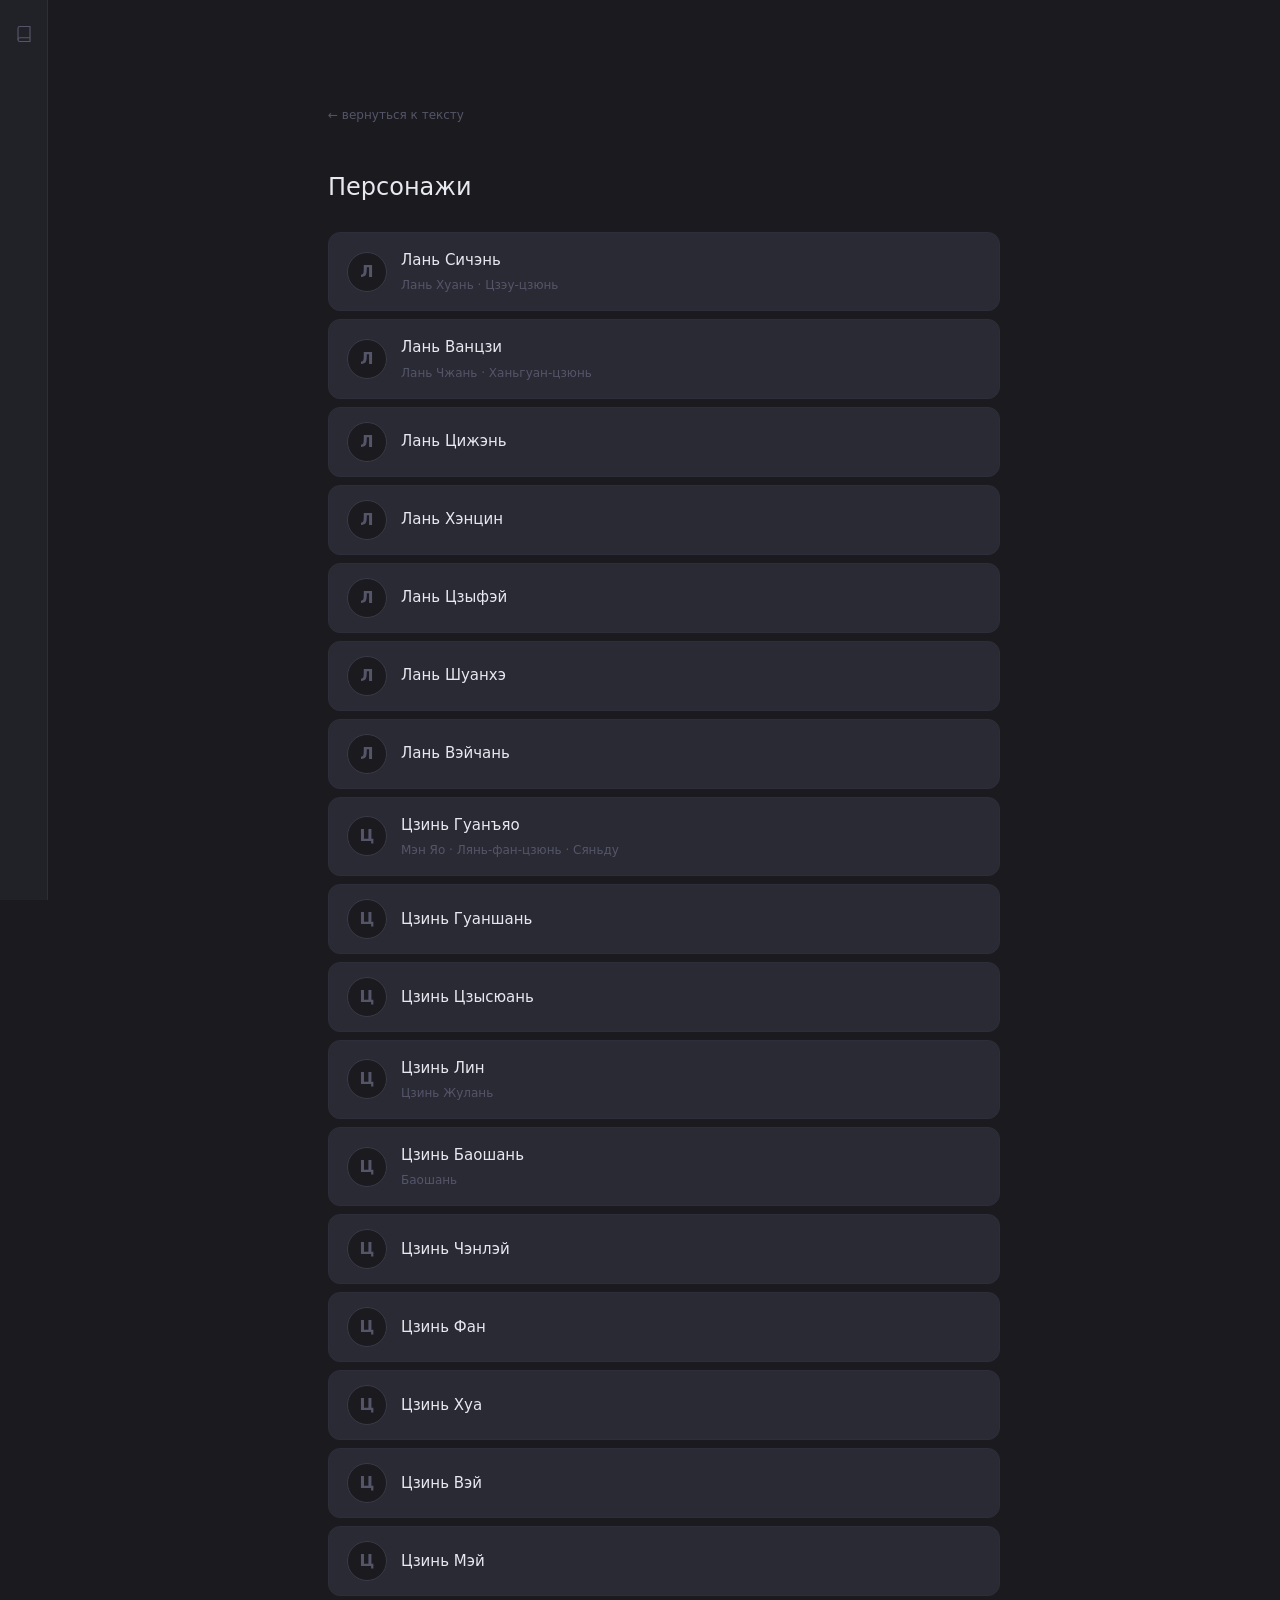
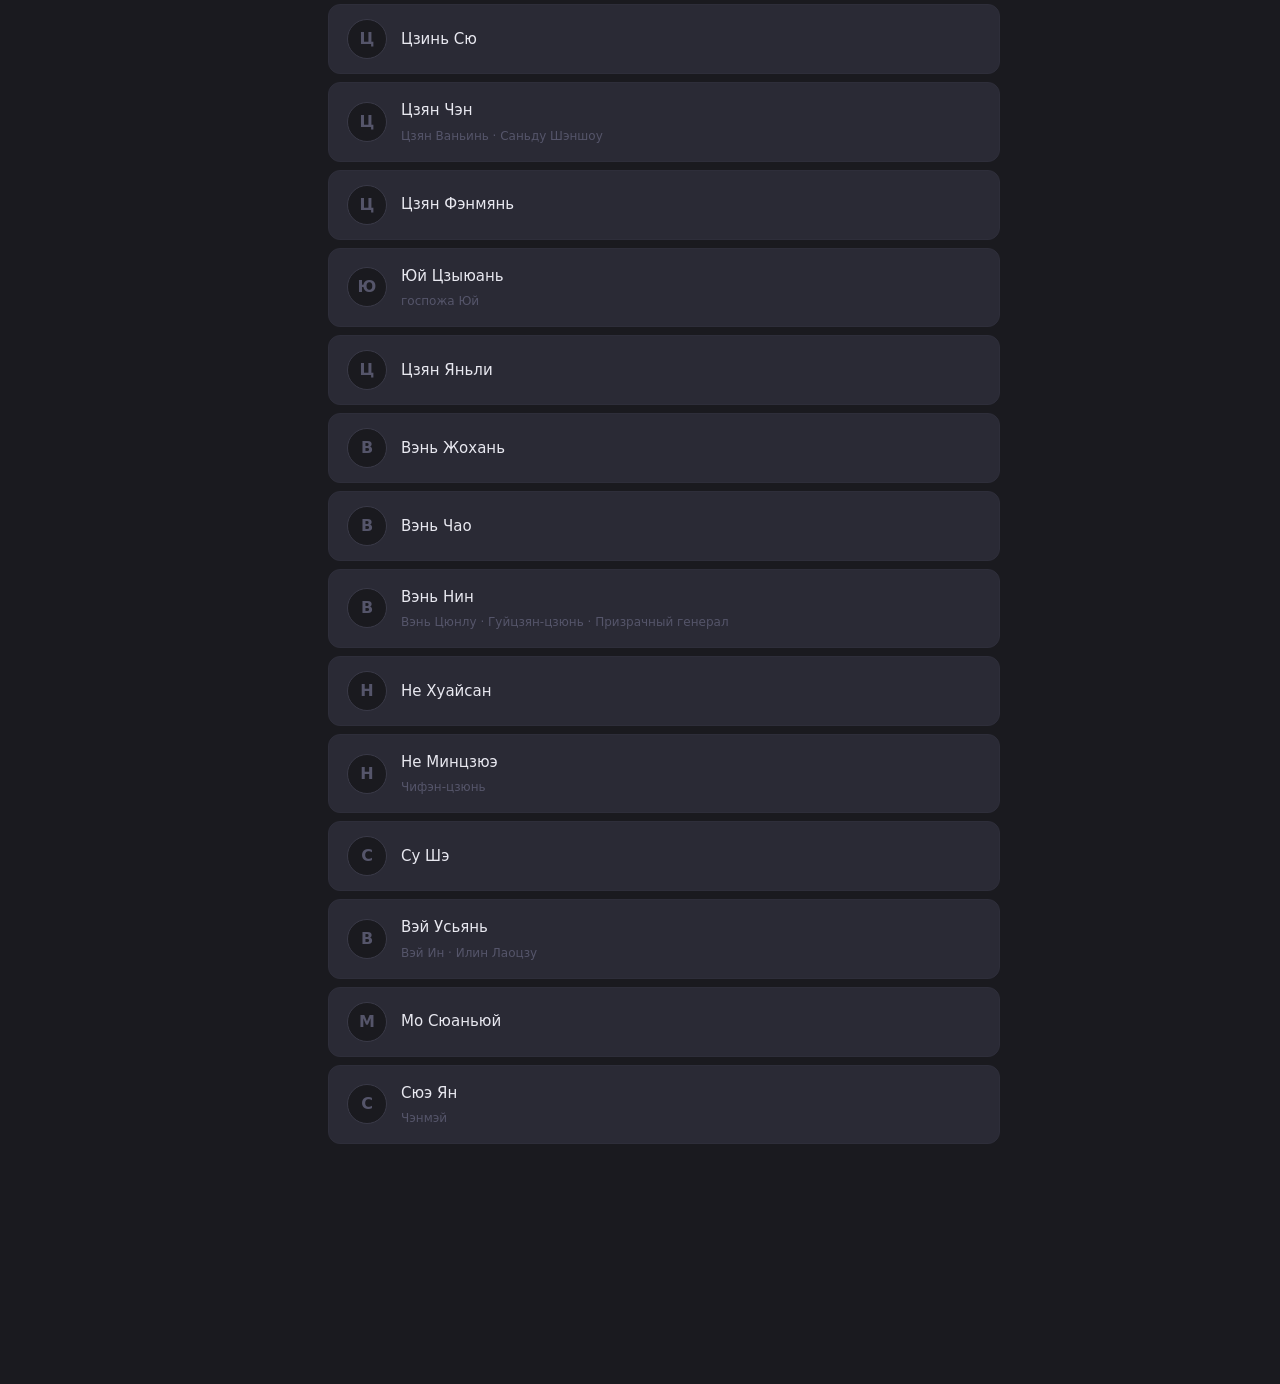
==== commit 579f6b86: "arch" ====
--- a/character.html
+++ b/character.html
@@ -7,7 +7,6 @@
   <link rel="preconnect" href="https://fonts.googleapis.com">
   <link href="https://fonts.googleapis.com/css2?family=Lora:ital,wght@0,400;0,500;1,400&family=DM+Sans:wght@300;400;500&display=swap" rel="stylesheet">
   <link rel="stylesheet" href="css/common.css">
-  <link rel="stylesheet" href="css/reader.css">
   <link rel="stylesheet" href="css/character.css">
 </head>
 <body>
--- a/css/common.css
+++ b/css/common.css
@@ -8,6 +8,7 @@
   --text:           #e8e8f0;
   --text-dim:       #9090a8;
   --text-muted:     #55556a;
+  --dialogue:       #d4c49a;
   --accent:         #c084fc;
   --accent-dim:     #9333ea;
   --accent-glow:    rgba(192, 132, 252, 0.15);
@@ -54,3 +55,83 @@
   display: flex;
   min-height: 100vh;
 }
+
+/* ── left panel ── */
+.panel {
+  position: fixed;
+  left: 0;
+  top: 0;
+  height: 100vh;
+  width: var(--panel-width);
+  background: var(--bg-elevated);
+  border-right: 1px solid var(--border-subtle);
+  display: flex;
+  flex-direction: column;
+  align-items: center;
+  padding: 16px 0;
+  gap: 8px;
+  z-index: 100;
+  transition: width var(--transition);
+  overflow: hidden;
+
+  &.expanded {
+    width: var(--panel-expanded);
+    align-items: flex-start;
+    padding: 16px 12px;
+  }
+}
+
+.panel-icon {
+  width: 36px;
+  height: 36px;
+  display: flex;
+  align-items: center;
+  justify-content: center;
+  border-radius: var(--radius-sm);
+  color: var(--text-muted);
+  cursor: pointer;
+  transition: all var(--transition);
+  flex-shrink: 0;
+  background: none;
+  border: none;
+  text-decoration: none;
+
+  svg { width: 18px; height: 18px; }
+
+  &:hover {
+    background: var(--surface);
+    color: var(--text);
+  }
+
+  &.active {
+    background: var(--accent-glow);
+    color: var(--accent);
+  }
+}
+
+/* ── main content area ── */
+.main {
+  margin-left: var(--panel-width);
+  flex: 1;
+  padding: 40px 20px 120px;
+  display: flex;
+  flex-direction: column;
+  align-items: center;
+  transition: margin-left var(--transition);
+}
+
+@media (max-width: 768px) {
+  .main { padding: 20px 12px 80px; }
+
+  .panel {
+    bottom: 0;
+    top: auto;
+    width: 100%;
+    height: var(--panel-width);
+    flex-direction: row;
+    justify-content: space-around;
+    border-right: none;
+    border-top: 1px solid var(--border-subtle);
+    padding: 0 16px;
+  }
+}
